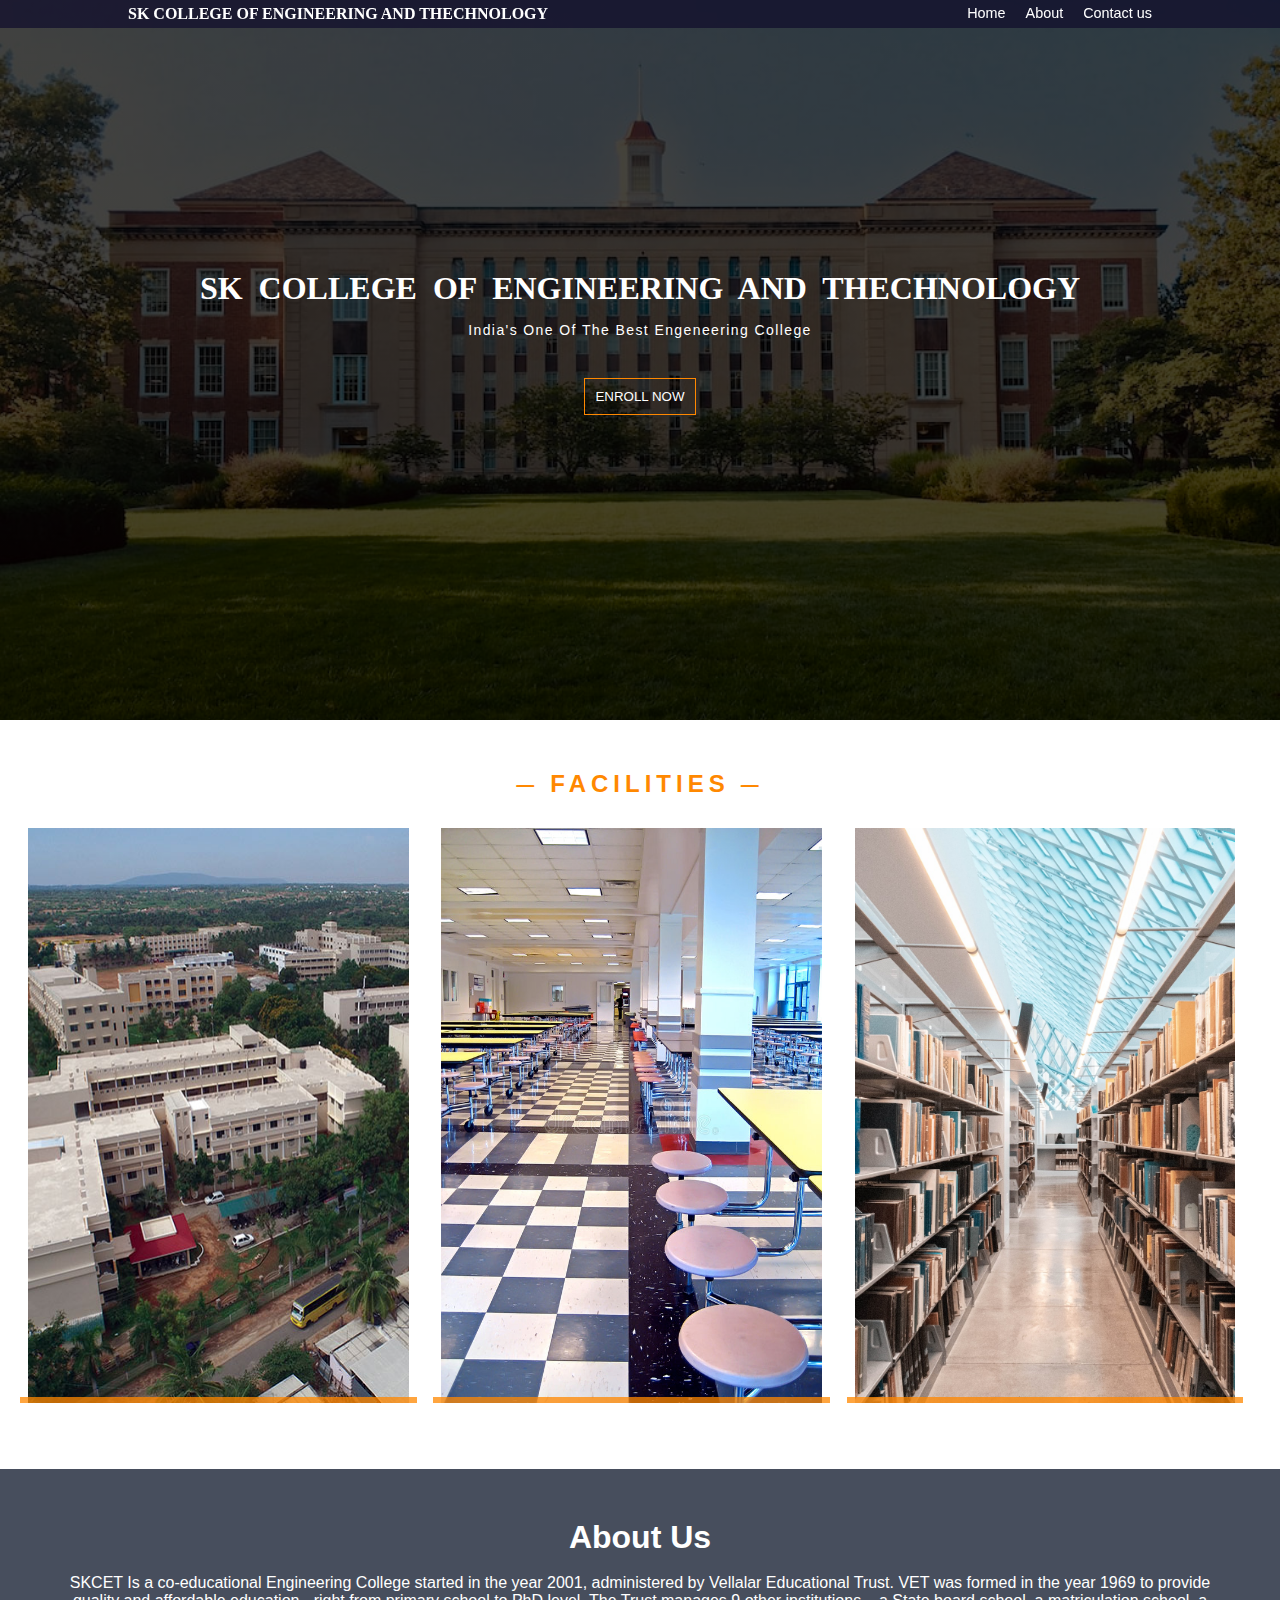
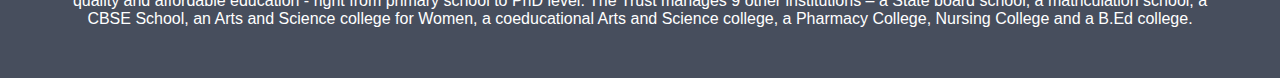
==== index.html @ b6287678 "Add files via upload" ====
<!DOCTYPE html>
<html lang="en">
<head>
   <link rel="stylesheet" href="stylesheet.css">
   <meta charset="UTF-8">
   <meta name="viewport" content="width=device-width, initial-scale=1.0">
   <title>SKCET</title>
</head>
<body>
   <nav class="navlist">
      <ul>
         <li><h4>SK COLLEGE OF ENGINEERING AND THECHNOLOGY</h4></li>
         <li><a href="">Home</a></li>
         <li><a href="about.html">About</a></li>
         <li><a href="contact.html">Contact us</a></li>
      </ul>
   </nav>
   <div class="main-box">
      <h1>SK COLLEGE OF ENGINEERING AND THECHNOLOGY</h1>
      <p>India's One Of The Best Engeneering College</p>
      <button onclick="location.href='validate.html' " >ENROLL NOW</button>
   </div>
   <div class="container" style="background-color: white;" >
      <h2>FACILITIES</h2>
      <div class="row">
         <div class="column">
         <a href=""><img src="Campus.jpg" alt=""></a>
         <a href="">CAMPUS</a>
         </div>
         <div class="column">
            <a href=""><img src="canteen2.jpg" alt=""></a>
            <a href="">CANTEEN</a>
         </div>
         <div class="column">
            <a href=""><img src="lib2.jpg" alt=""></a>
            <a href="">LIBRARY</a>
         </div>
      </div>
   </div>

   <div class="about-section">
    <h1>About Us</h1> <br>
    <p>SKCET Is a co-educational Engineering College started in the year 2001, administered by Vellalar Educational Trust. VET was formed in the year 1969 to provide quality and affordable education - right from primary school to PhD level. The Trust manages 9 other institutions – a State board school, a matriculation school, a CBSE School, an Arts and Science college for Women, a coeducational Arts and Science college, a Pharmacy College, Nursing College and a B.Ed college. </p>
  </div>
---- stylesheet.css ----
*{
   padding: 0;
   margin: 0;
   box-sizing: border-box;
   transition: 0.5s;
   font-family: "Century Gothic", sans-serif;
}

html {
   height: 100%;
   overflow-y: scroll;
}

.navlist {
   width: 100%;
   position: fixed;
   padding: 5px 10%;
   background-color: #110e2bbb;
}

.navlist ul {
   display: flex;
   list-style: none;
}

.navlist ul li:first-child {
   flex: 1;
   color: #ffffff;
}

.navlist ul li h4 {
   font-family: serif;
}

.navlist ul a {
   display: block;
   margin-left: 20px;
   font-family: "Century Gothic", sans-serif;
   font-size: 0.9rem;
   color: white;
   text-decoration: none;
}

.navlist ul a:hover {
   color: #ff8800;
}

.main-box {
   width: 100%;
   height: 80vh;
   background-image: linear-gradient(#000000bb, #000000bb), url(clgimg.jpg);
   background-position: center;
   background-size: cover;
   background-repeat: no-repeat;
   color: #ffffff;
   text-align: center;
   padding-top: 30vh;
}

.main-box h1 {
   word-spacing: 8px;
   margin-bottom: 15px;
   font-family: serif;
}

.main-box p {
   font-family: "Century Gothic", sans-serif;
   font-size: 14px;
   letter-spacing: 1.4px;
   margin-bottom: 40px;
}

.main-box button {
   padding: 10px;
   border: none;
   outline: none;
   background: none;
   border: 1px solid #ff8800;
   color: #ffffff;
}

.main-box button:hover {
   background: #ff8800;
}

.container {
   width: 80%;
   margin: auto;
   margin-bottom: 30px;
}

.container h2 {
   color: #ff8800;
   text-align: center;
   margin: 30px;
   font-family: 'Arial Narrow Bold', sans-serif;
   letter-spacing: 5px;
}

.container h2::before, .container h2::after {
   content: "-----";
   letter-spacing: -5px;
   font-weight: lighter;
   margin: 0 20px 0 10px;
}

.container .row {
   display: flex;
   justify-content: space-between;
}

.container .column {
   width: 32%;
   height: auto;
   position: relative;
   overflow: hidden;
}

.container .column img {
   width: 100%;
   height: 100%;
}

.container .column a:last-child {
   position: absolute;
   display: block;
   width: 100%;
   height: 0;
   top: 99%;
   bottom: 0;
   left: 0;
   bottom: 0;
   background-color: #ff8800c0;
   text-align: center;
   padding-top: 14vw;
   font-size: 3vw;
   color: #ffffff;
   text-decoration: none;
}

.container .column:hover a:last-child {
   height: 100%;
   top: 0;
}
body {
   overflow-y: auto;
 }

 body {
   font-family: Arial, Helvetica, sans-serif;
   margin: 0;
 }
 
 html {
   box-sizing: border-box;
 }
 
 *, *:before, *:after {
   box-sizing: inherit;
 }
 
 .column {
   float: left;
   width: 33.3%;
   margin-bottom: 16px;
   padding: 0 8px;
 }
 
 .card {
   box-shadow: 0 4px 8px 0 rgba(0, 0, 0, 0.2);
   margin: 8px;
 }
 
 .about-section {
   padding: 50px;
   text-align: center;
   background-color: #474e5d;
   color: white;
 }
 
 .container {
   padding: 0 16px;
 }
 
 .container::after, .row::after {
   content: "";
   clear: both;
   display: table;
 }
 
 .title {
   color: grey;
 }
 
 .button {
   border: none;
   outline: 0;
   display: inline-block;
   padding: 8px;
   color: white;
   background-color: #000;
   text-align: center;
   cursor: pointer;
   width: 100%;
 }
 
 .button:hover {
   background-color: #555;
 }
 
 @media screen and (max-width: 650px) {
   .column {
     width: 100%;
     display: block;
   }
 }

 input[type=text], select, textarea {
   width: 100%; 
   padding: 12px; 
   border: 1px solid #ccc; 
   border-radius: 4px; 
   box-sizing: border-box; 
   margin-top: 6px; 
   margin-bottom: 16px; 
   resize: vertical 
 }
 

 input[type=submit] {
   background-color: #04AA6D;
   color: white;
   padding: 12px 20px;
   border: none;
   border-radius: 4px;
   cursor: pointer;
 }
 

 input[type=submit]:hover {
   background-color: #ff8800;
 }
 
 .container {
   border-radius: 5px;
   background-color: #f2f2f2;
   padding: 20px;
 }

 * {
   margin: 0
 }
 
 .container {
   display: flex;
   justify-content: center;
   align-items: center;
   flex-direction: column;
   height: 100%;
   width: auto;
   background-color: white;
 }
 
 .container h1 {
   color: white;
   font-family: sans-serif;
   margin: 20px;
 }
 
 .registartion-form {
   display: flex;
   justify-content: center;
   align-items: center;
   width: 80%;
   height: auto;
   color: rgb(255, 255, 255);
   font-size: 18px;
   font-family: sans-serif;
   background-color: #154a68;
   padding: 20px;
 }
 
 .registartion-form input,
 .registartion-form select,
 .registartion-form textarea {
   border: none;
   padding: 5px;
   margin-top: 10px;
   font-family: sans-serif;
 }
 
 .registartion-form .submit {
   width: 100%;
   padding: 8px 0;
   font-size: 20px;
   color: rgb(44, 44, 44);
   background-color: #ffffff;
   border-radius: 5px;
 }
 
 .registartion-form .submit:hover {
   box-shadow: 3px 3px 6px rgb(255, 214, 176);
 }
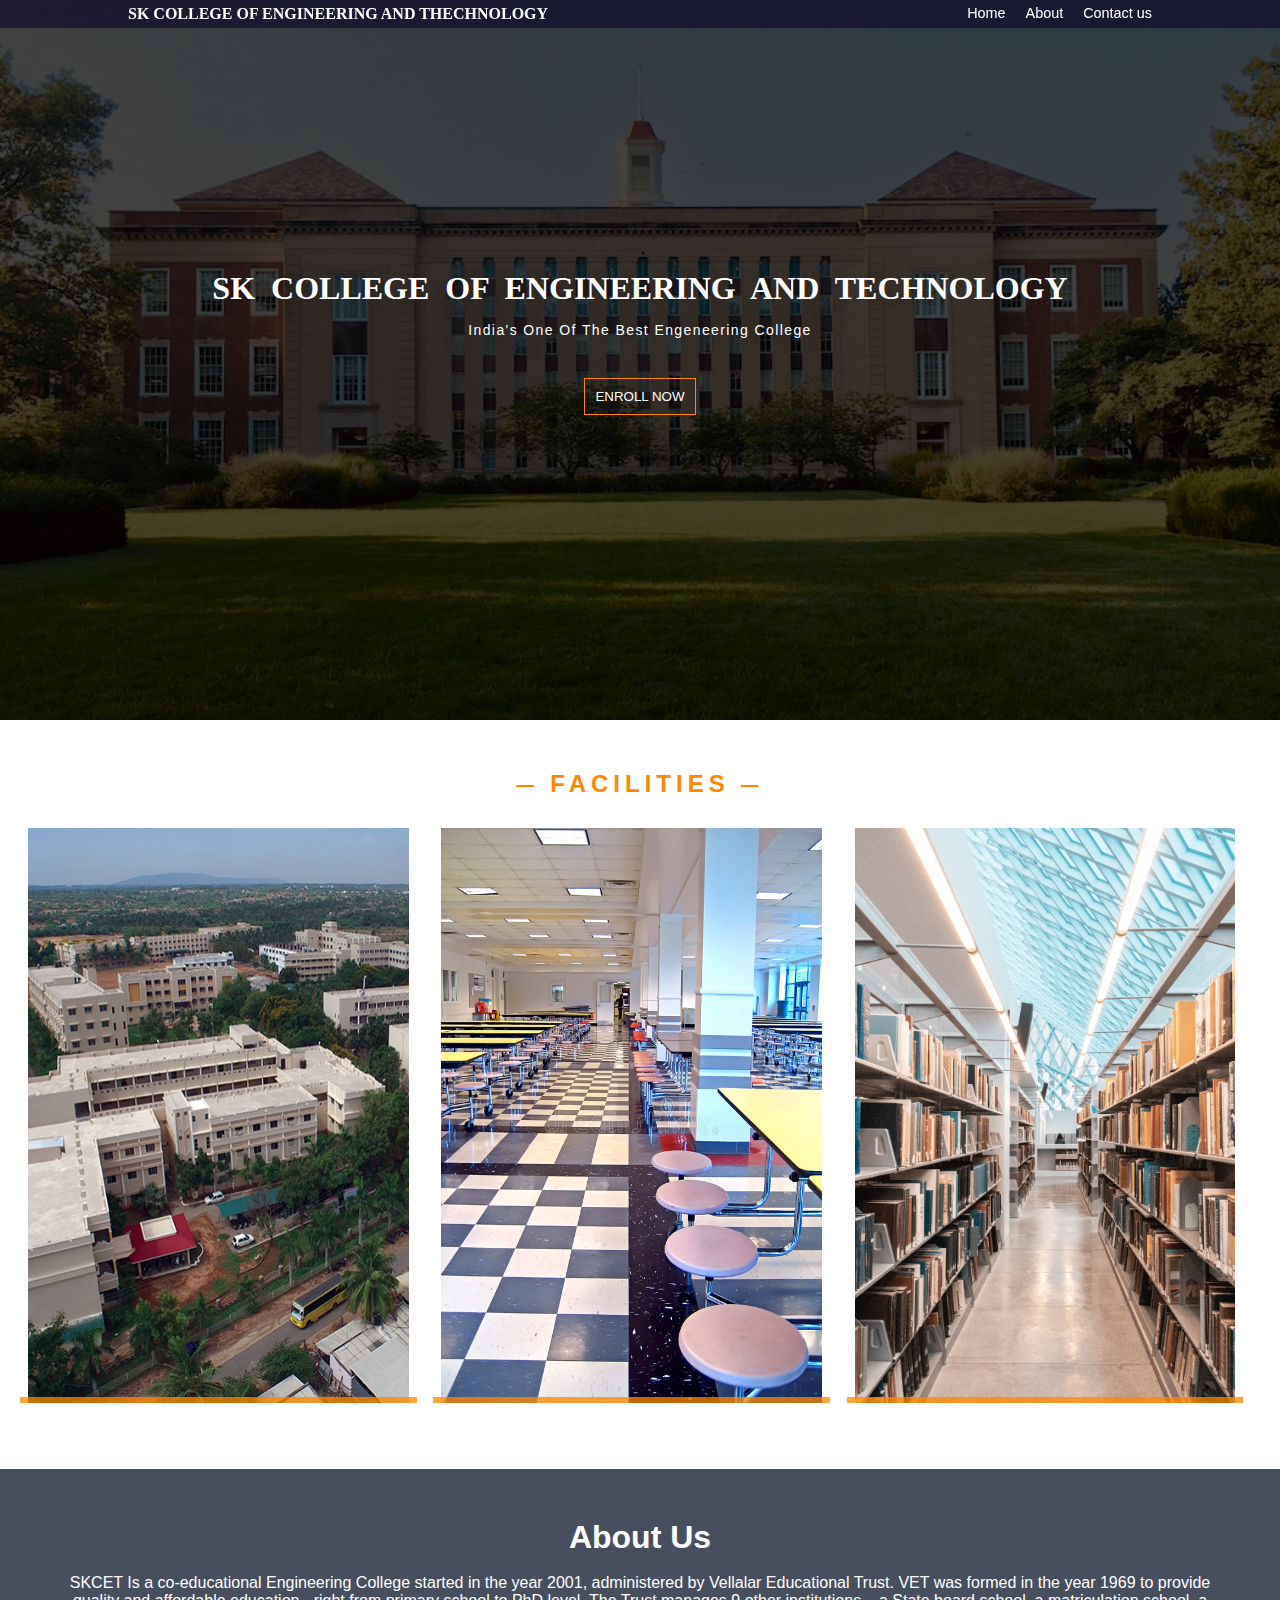
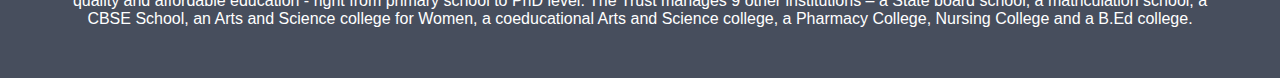
==== commit f9711454: "Update index.html" ====
--- a/index.html
+++ b/index.html
@@ -16,7 +16,7 @@
       </ul>
    </nav>
    <div class="main-box">
-      <h1>SK COLLEGE OF ENGINEERING AND THECHNOLOGY</h1>
+      <h1>SK COLLEGE OF ENGINEERING AND TECHNOLOGY</h1>
       <p>India's One Of The Best Engeneering College</p>
       <button onclick="location.href='validate.html' " >ENROLL NOW</button>
    </div>
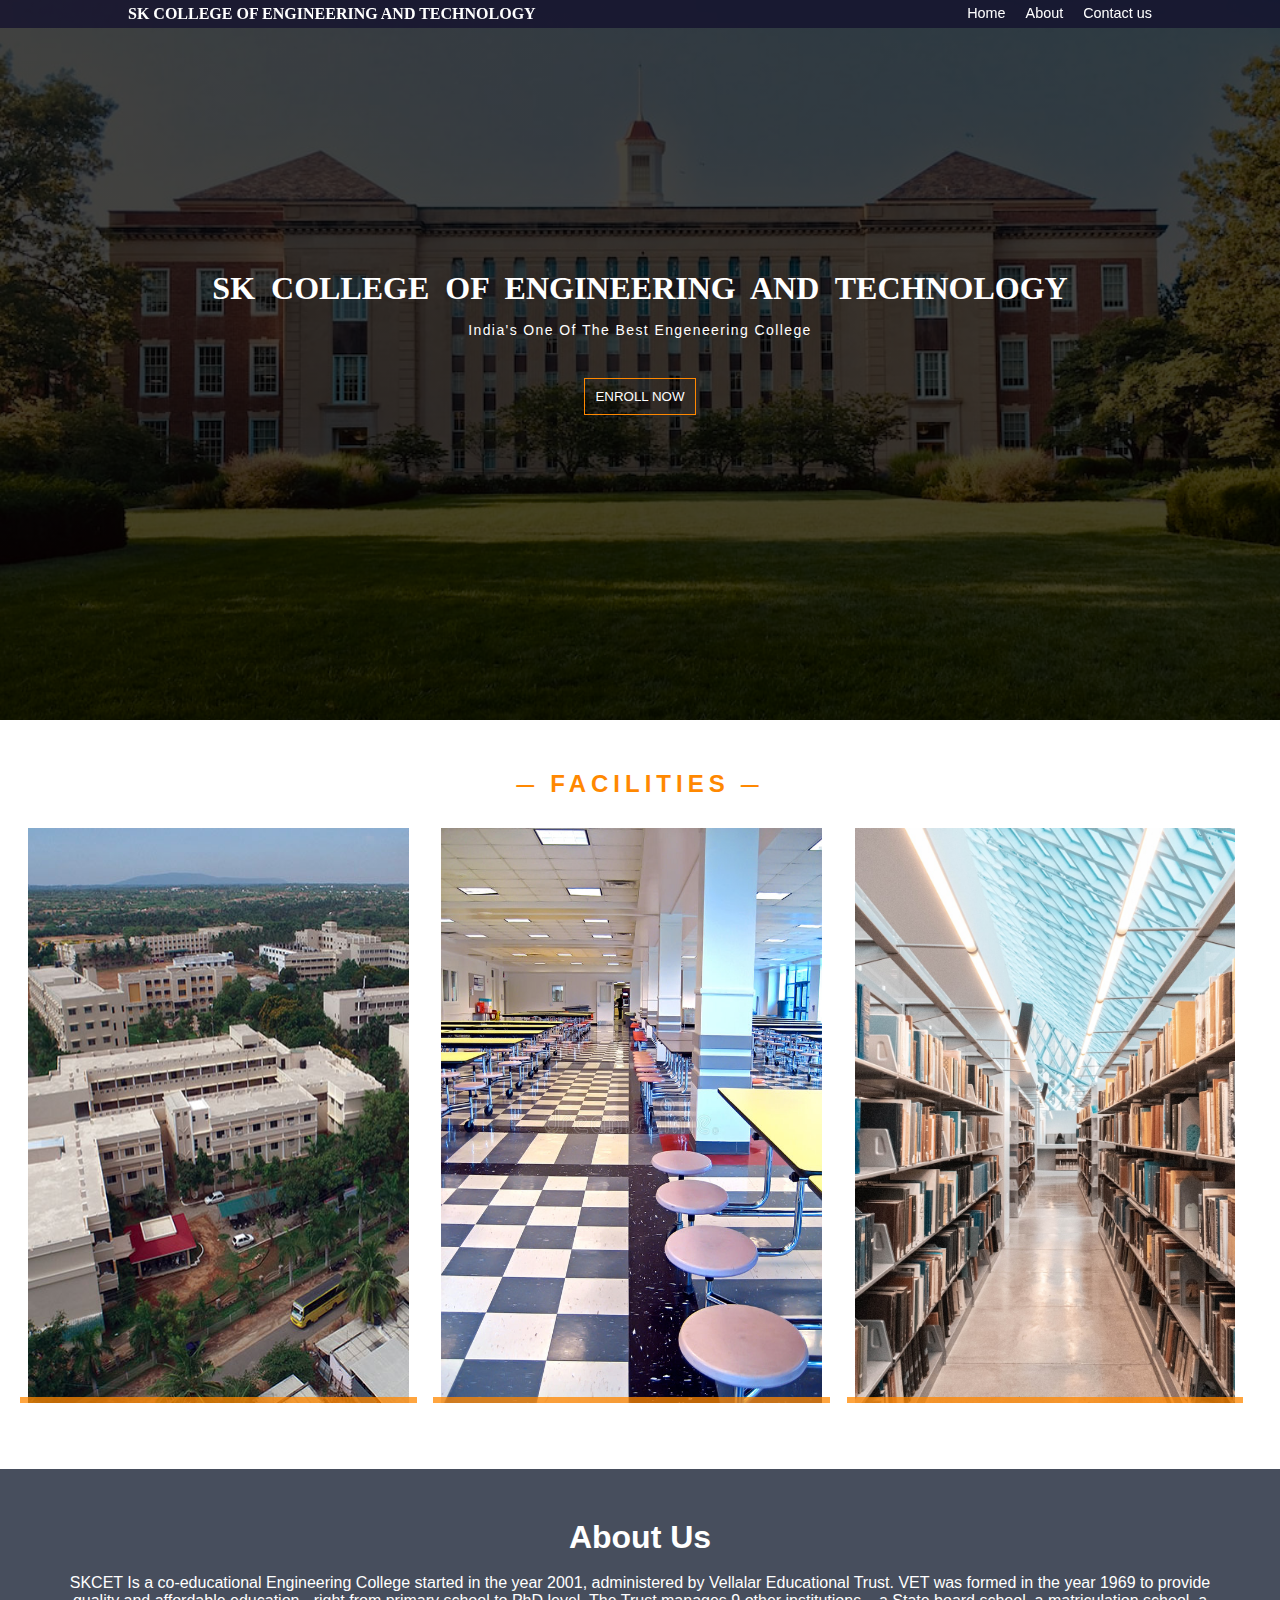
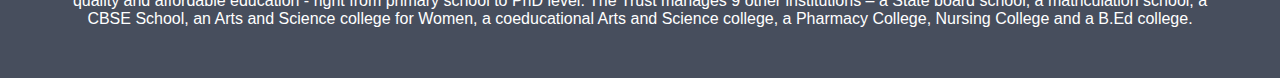
==== commit 80f26b7e: "Update index.html" ====
--- a/index.html
+++ b/index.html
@@ -9,7 +9,7 @@
 <body>
    <nav class="navlist">
       <ul>
-         <li><h4>SK COLLEGE OF ENGINEERING AND THECHNOLOGY</h4></li>
+         <li><h4>SK COLLEGE OF ENGINEERING AND TECHNOLOGY</h4></li>
          <li><a href="">Home</a></li>
          <li><a href="about.html">About</a></li>
          <li><a href="contact.html">Contact us</a></li>
